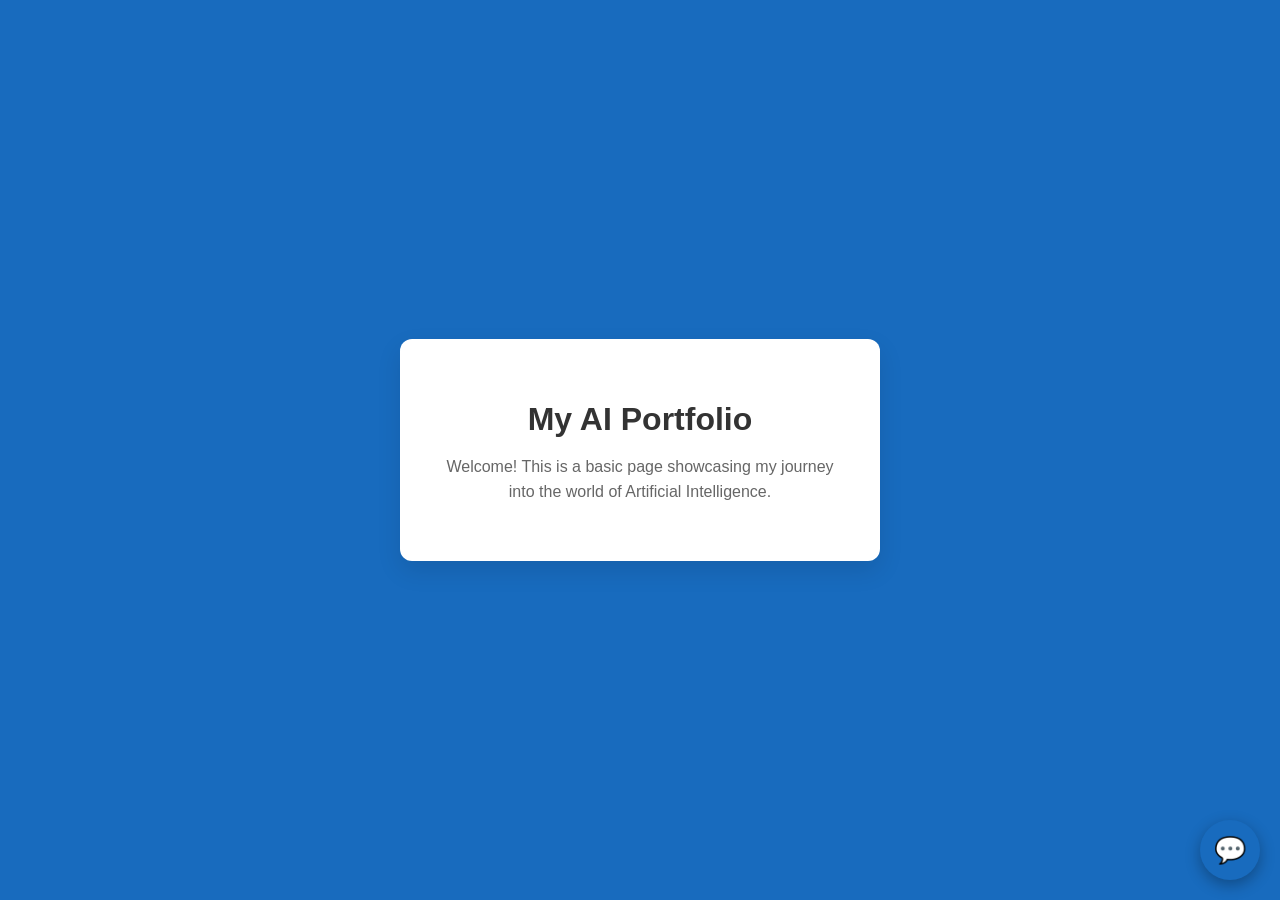
==== ai-chat/frontend/index.html @ f5f6a86e "Initial commit - AI portfolio with chat widget UI" ====
<!DOCTYPE html>
<html lang="en">
<head>

  <meta charset="UTF-8" />
  <meta name="viewport" content="width=device-width, initial-scale=1.0" />

  <title>My AI Portfolio</title>

  <link rel="stylesheet" href="styles.css">

</head>

<body>

  <div class="intro-box">
    <h1>My AI Portfolio</h1>

    <p>
      Welcome! This is a basic page showcasing my journey into the world of Artificial Intelligence.
    </p>
  </div>

  <div id="chat-container">

    <div id="chat-bubble">💬</div>

    <div id="chat-widget" class="hidden">

      <div class="chat-header">
          AI Assistant 🤖
      </div>

      <div id="chat-messages">
          <div class="message ai-msg">Hello! How can I help you today?</div>
      </div>

      <div class="chat-controls">
          <input type="text" id="chat-input" placeholder="Ask me something...">
          <button id="chat-send">Send</button>
      </div>

    </div>

  </div>
<script src="components/chat-widget.js"></script>
<script src="app.js"></script>
</body>
</html>
---- ai-chat/frontend/styles.css ----
body {
    background-color: #186bbe; 
    font-family: 'Segoe UI', Tahoma, Geneva, Verdana, sans-serif;
    margin: 0;
    display: flex;
    justify-content: center;
    align-items: center;
    height: 100vh; /* Use 100% of the viewport height */
}


.intro-box {
    background-color: white;
    padding: 40px;
    border-radius: 12px;
    box-shadow: 0 10px 25px rgba(0,0,0,0.1);
    text-align: center;
    max-width: 400px;
}


h1 {
    color: #333;
    margin-bottom: 10px;
}


p {
    color: #666;
    line-height: 1.6;
}


#chat-widget {
    position: absolute;
    bottom: 70px;
    right: 0;
    width: 300px;
    transition: all 0.3s ease;
}


.chat-header {
    background-color: #0d4a86;
    color: white;
    padding: 15px;
    font-weight: bold;
    text-align: center;
}

/* The area where conversation happens */
#chat-messages {
    height: 200px;
    padding: 15px;
    overflow-y: auto;
    font-size: 0.9rem;
    background-color: #fafafa;

    display: flex;
    flex-direction: column;
}

/* The bottom section for typing */
.chat-controls {
    display: flex;
    padding: 10px;
    border-top: 1px solid #eee;
}

#chat-input {
    flex: 1; /* Makes the input take up all available space */
    padding: 8px;
    border: 1px solid #ddd;
    border-radius: 4px;
    outline: none;
}

#chat-send {
    margin-left: 5px;
    background-color: #94a5b5;
    color: white;
    border: none;
    padding: 8px 12px;
    border-radius: 4px;
    cursor: pointer;
}

/* #chat-messages div {
    background: #e1f0ff;
    padding: 8px;
    border-radius: 8px;
    width: fit-content;
    max-width: 80%;
    margin-bottom: 10px;
} */

.user-msg {
    background-color: #e1f0ff;
    align-self: flex-end;
}

.ai-msg {
    background-color: #eee;
    align-self: flex-start;
}

.message {
    padding: 8px;
    border-radius: 8px;
    width: fit-content;
    max-width: 80%;
    margin-bottom: 10px;
    display: block;
}

#chat-container {
    position: fixed;
    bottom: 20px;
    right: 20px;
}

#chat-bubble {
    width: 60px;
    height: 60px;
    background-color: #186bbe;
    color: white;
    border-radius: 50%;
    display: flex;
    align-items: center;
    justify-content: center;
    font-size: 26px;
    cursor: pointer;
    box-shadow: 0 5px 15px rgba(0,0,0,0.3);
}

.hidden {
    opacity: 0;
    transform: translateY(20px);
    pointer-events: none;
}

.typing {
    font-style: italic;
    color: #888;
}
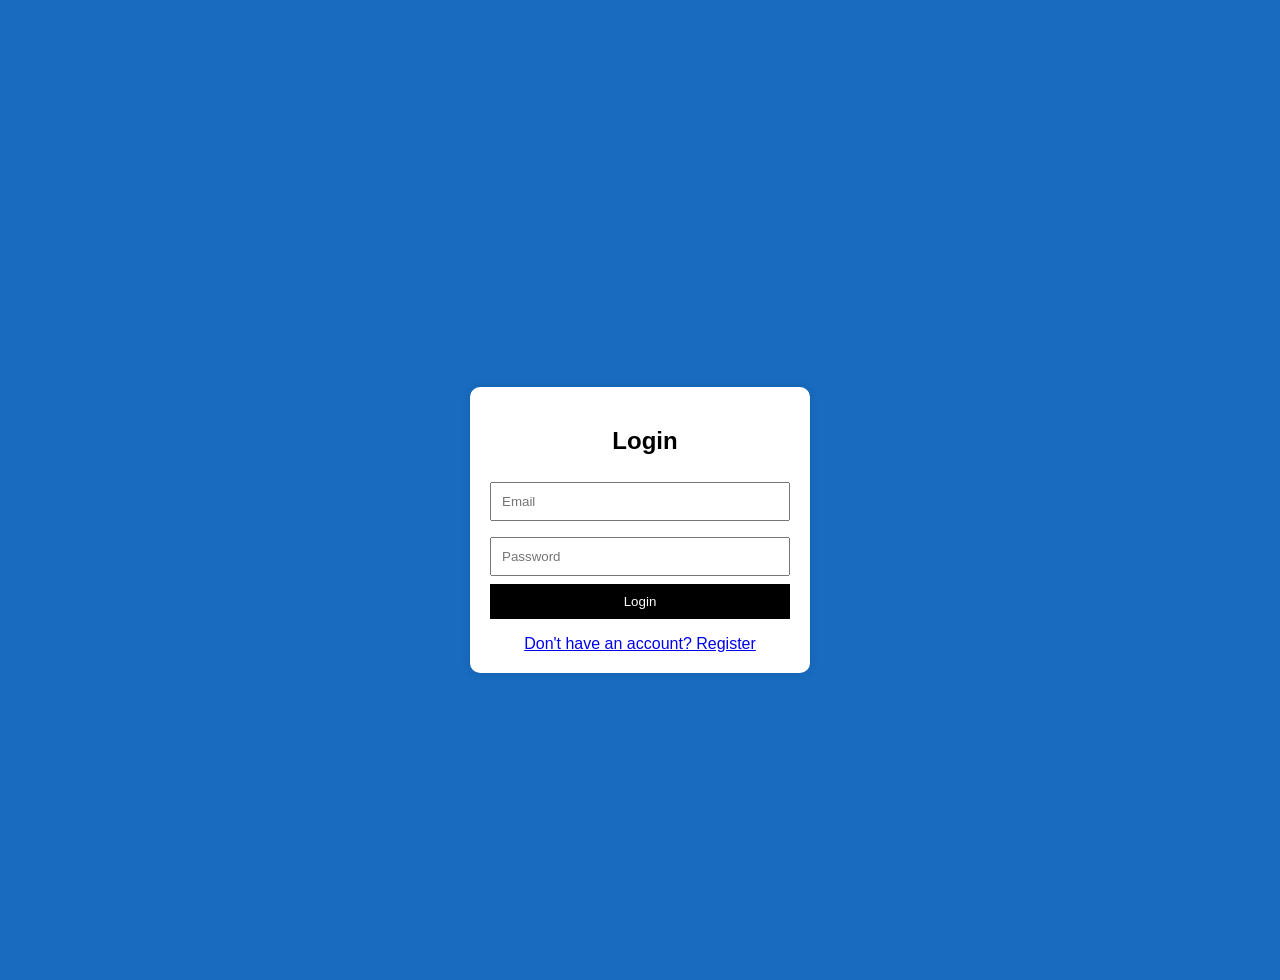
==== commit 1c5bf40f: "Add auth, email system, AI agent and frontend UI" ====
--- a/ai-chat/frontend/index.html
+++ b/ai-chat/frontend/index.html
@@ -12,10 +12,17 @@
 </head>
 
 <body>
+   <header class="navbar">
+  <h2 class="logo">AI Portfolio</h2>
 
+  <div class="nav-actions">
+    <button id="open-email" class="nav-btn">Send Email</button>
+    <button id="logout-btn" class="nav-btn logout">Logout</button>
+  </div>
+</header>
   <div class="intro-box">
     <h1>My AI Portfolio</h1>
-
+    
     <p>
       Welcome! This is a basic page showcasing my journey into the world of Artificial Intelligence.
     </p>
@@ -41,9 +48,26 @@
       </div>
 
     </div>
+    
 
+<div id="email-modal" class="modal hidden">
+
+  <div class="modal-content">
+    <span id="close-modal">&times;</span>
+    
+    <h3>Send Email</h3>
+
+    <input type="email" id="email-to" placeholder="Recipient email">
+    <textarea id="email-message" placeholder="Your message"></textarea>
+
+    <button id="send-email-btn">Send</button>
+    <p id="email-result"></p>
+  </div>
+
+</div>
   </div>
 <script src="components/chat-widget.js"></script>
 <script src="app.js"></script>
+<script src="logout.js"></script>
 </body>
 </html>
--- a/ai-chat/frontend/styles.css
+++ b/ai-chat/frontend/styles.css
@@ -6,6 +6,7 @@
     justify-content: center;
     align-items: center;
     height: 100vh; /* Use 100% of the viewport height */
+    padding-top: 80px;
 }
 
 
@@ -16,6 +17,7 @@
     box-shadow: 0 10px 25px rgba(0,0,0,0.1);
     text-align: center;
     max-width: 400px;
+    margin-top: 60px;
 }
 
 
@@ -24,6 +26,9 @@
     margin-bottom: 10px;
 }
 
+h2 {
+    margin-left: 10px;
+}
 
 p {
     color: #666;
@@ -33,10 +38,11 @@
 
 #chat-widget {
     position: absolute;
-    bottom: 70px;
+    bottom: 80px;
     right: 0;
     width: 300px;
-    transition: all 0.3s ease;
+    border-radius: 10px;
+    overflow: hidden;
 }
 
 
@@ -117,6 +123,7 @@
     position: fixed;
     bottom: 20px;
     right: 20px;
+    z-index: 1000; /* stays above content but below modal */
 }
 
 #chat-bubble {
@@ -133,13 +140,208 @@
     box-shadow: 0 5px 15px rgba(0,0,0,0.3);
 }
 
-.hidden {
-    opacity: 0;
-    transform: translateY(20px);
-    pointer-events: none;
-}
-
 .typing {
     font-style: italic;
     color: #888;
+}
+
+/* 🔐 Auth Pages (Login/Register) */
+
+.auth-container {
+  width: 300px;
+  margin: 100px auto;
+  padding: 20px;
+  background: white;
+  border-radius: 10px;
+  text-align: center;
+  box-shadow: 0 0 10px rgba(0,0,0,0.1);
+}
+
+.auth-container input {
+  width: 100%;
+  padding: 10px;
+  margin: 8px 0;
+  box-sizing: border-box;
+}
+
+.auth-container button {
+  width: 100%;
+  padding: 10px;
+  background: black;
+  color: white;
+  border: none;
+  cursor: pointer;
+  box-sizing: border-box;
+}
+
+.auth-container a {
+  display: block;
+  margin-top: 10px;
+}
+
+/* Top bar */
+.top-bar {
+    position: absolute;
+    top: 20px;
+    right: 20px;
+}
+
+/* Logout button style */
+#logout-btn {
+    background-color: #ff4d4d;
+    color: white;
+    border: none;
+    padding: 10px 18px;
+    border-radius: 8px;
+    cursor: pointer;
+    font-weight: bold;
+    transition: 0.3s;
+}
+
+/* Hover effect */
+#logout-btn:hover {
+    background-color: #e60000;
+}
+
+.floating-btn {
+    position: fixed;
+    bottom: 30px;
+    right: 30px;
+
+    width: 60px;
+    height: 60px;
+
+    border-radius: 50%;
+    border: none;
+
+    background-color: #4CAF50;
+    color: white;
+    font-size: 24px;
+
+    cursor: pointer;
+
+    box-shadow: 0 4px 10px rgba(0,0,0,0.3);
+
+    transition: 0.3s;
+}
+
+.floating-btn:hover {
+    transform: scale(1.1);
+    background-color: #45a049;
+}
+
+
+.navbar {
+    position: fixed;
+    top: 0;
+    width: 100%;
+
+    display: flex;
+    justify-content: space-between;
+    align-items: center;
+
+    padding: 15px 40px;
+
+    background-color: #1e3a5f;
+    color: white;
+
+    box-shadow: 0 2px 10px rgba(0,0,0,0.3);
+
+    z-index: 1000;
+}
+
+.logo {
+    font-size: 20px;
+    font-weight: bold;
+}
+
+.nav-actions {
+    display: flex;
+    gap: 10px;
+}
+
+.nav-btn {
+    padding: 8px 16px;
+    border: none;
+    border-radius: 6px;
+
+    background-color: #4CAF50;
+    color: white;
+
+    cursor: pointer;
+    transition: 0.3s;
+}
+
+.nav-btn:hover {
+    background-color: #45a049;
+}
+
+.logout {
+    background-color: #ff4d4d;
+    margin-right: 10px;
+}
+
+.logout:hover {
+    background-color: #e60000;
+}
+
+.modal {
+    position: fixed;
+    top: 0;
+    left: 0;
+    width: 100%;
+    height: 100%;
+
+    background: rgba(0,0,0,0.6);
+
+    display: flex;
+    justify-content: center;
+    align-items: center;
+
+    z-index: 2000;
+}
+
+.modal-content {
+    background: white;
+    padding: 20px;
+    border-radius: 10px;
+
+    width: 300px;
+    display: flex;
+    flex-direction: column;
+    gap: 10px;
+
+    animation: fadeIn 0.3s ease;
+}
+
+.modal-content input,
+.modal-content textarea {
+    padding: 10px;
+    border-radius: 6px;
+    border: 1px solid #ccc;
+}
+
+.modal-content button {
+    padding: 10px;
+    border: none;
+    border-radius: 6px;
+
+    background-color: #4CAF50;
+    color: white;
+    cursor: pointer;
+}
+
+#close-modal {
+    align-self: flex-end;
+    cursor: pointer;
+    font-size: 18px;
+}
+
+.hidden {
+    display: none;
+}
+
+@keyframes fadeIn {
+    from { opacity: 0; transform: scale(0.9); }
+    to { opacity: 1; transform: scale(1); }
 }
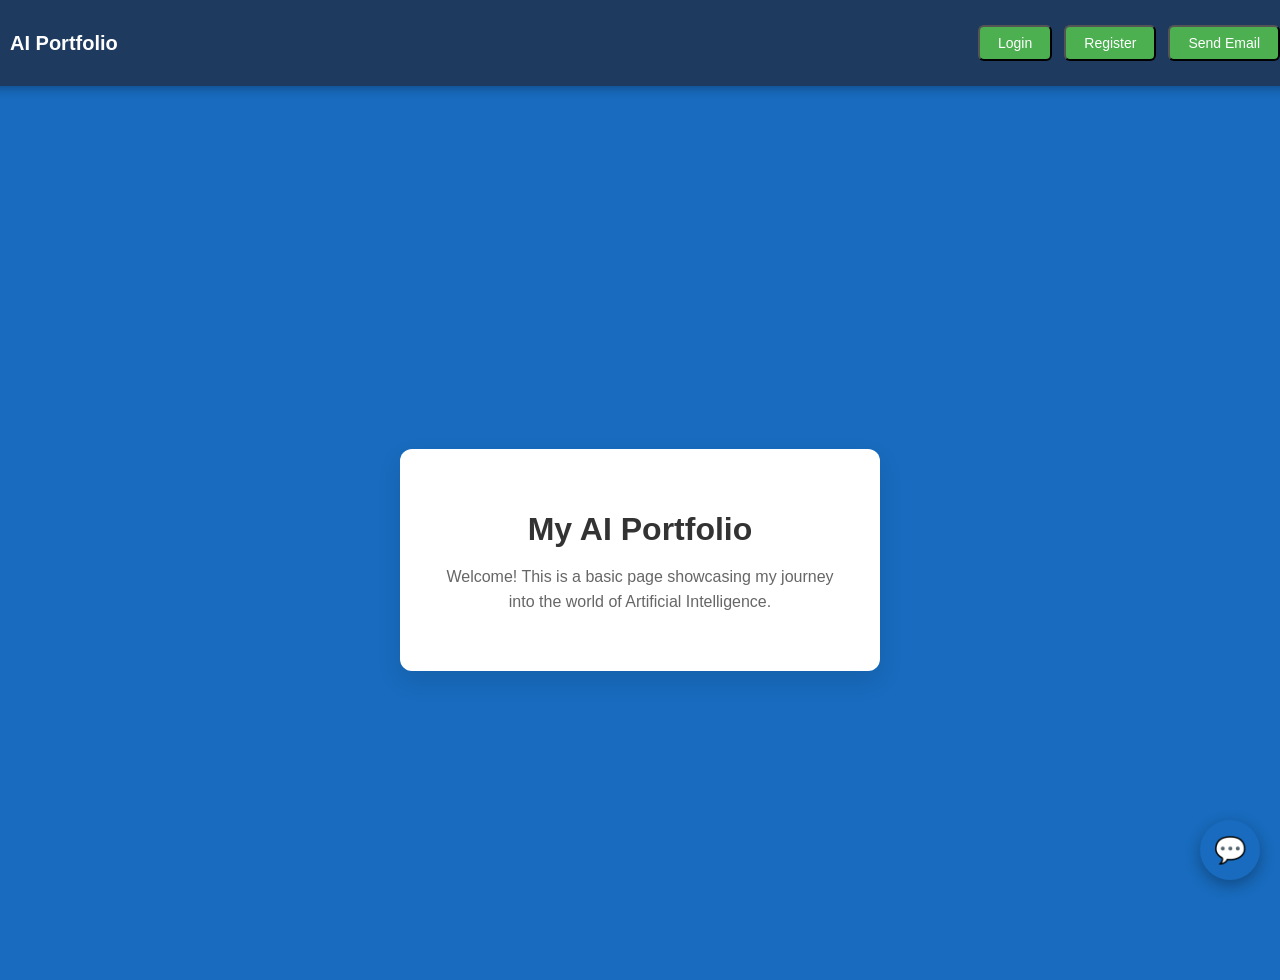
==== commit 3e141184: "AI portfolio with chat, auth, email + OTP system" ====
--- a/ai-chat/frontend/index.html
+++ b/ai-chat/frontend/index.html
@@ -16,8 +16,10 @@
   <h2 class="logo">AI Portfolio</h2>
 
   <div class="nav-actions">
-    <button id="open-email" class="nav-btn">Send Email</button>
-    <button id="logout-btn" class="nav-btn logout">Logout</button>
+      <button id="login-btn-nav" class="nav-btn">Login</button>
+      <button id="register-btn-nav" class="nav-btn">Register</button>
+      <button id="open-email-nav" class="nav-btn">Send Email</button>
+      <button id="logout-btn" class="nav-btn">Logout</button>
   </div>
 </header>
   <div class="intro-box">
@@ -66,8 +68,7 @@
 
 </div>
   </div>
-<script src="components/chat-widget.js"></script>
+<script src="./components/chat-widget.js"></script>
 <script src="app.js"></script>
-<script src="logout.js"></script>
 </body>
 </html>
--- a/ai-chat/frontend/styles.css
+++ b/ai-chat/frontend/styles.css
@@ -123,7 +123,7 @@
     position: fixed;
     bottom: 20px;
     right: 20px;
-    z-index: 1000; /* stays above content but below modal */
+    z-index: 1001; /* stays above content but below modal */
 }
 
 #chat-bubble {
@@ -205,7 +205,7 @@
 
 .floating-btn {
     position: fixed;
-    bottom: 30px;
+    bottom: 100px; /* ⬅️ move ABOVE chat bubble */
     right: 30px;
 
     width: 60px;
@@ -223,6 +223,7 @@
     box-shadow: 0 4px 10px rgba(0,0,0,0.3);
 
     transition: 0.3s;
+    z-index: 1000;
 }
 
 .floating-btn:hover {
@@ -257,12 +258,14 @@
 
 .nav-actions {
     display: flex;
-    gap: 10px;
+    gap: 12px;
+    align-items: center;
 }
 
 .nav-btn {
-    padding: 8px 16px;
-    border: none;
+    padding: 8px 18px;
+    font-size: 14px;
+    font-weight: 500;
     border-radius: 6px;
 
     background-color: #4CAF50;
@@ -338,7 +341,9 @@
 }
 
 .hidden {
-    display: none;
+    opacity: 0;
+    transform: translateY(20px);
+    pointer-events: none;
 }
 
 @keyframes fadeIn {
